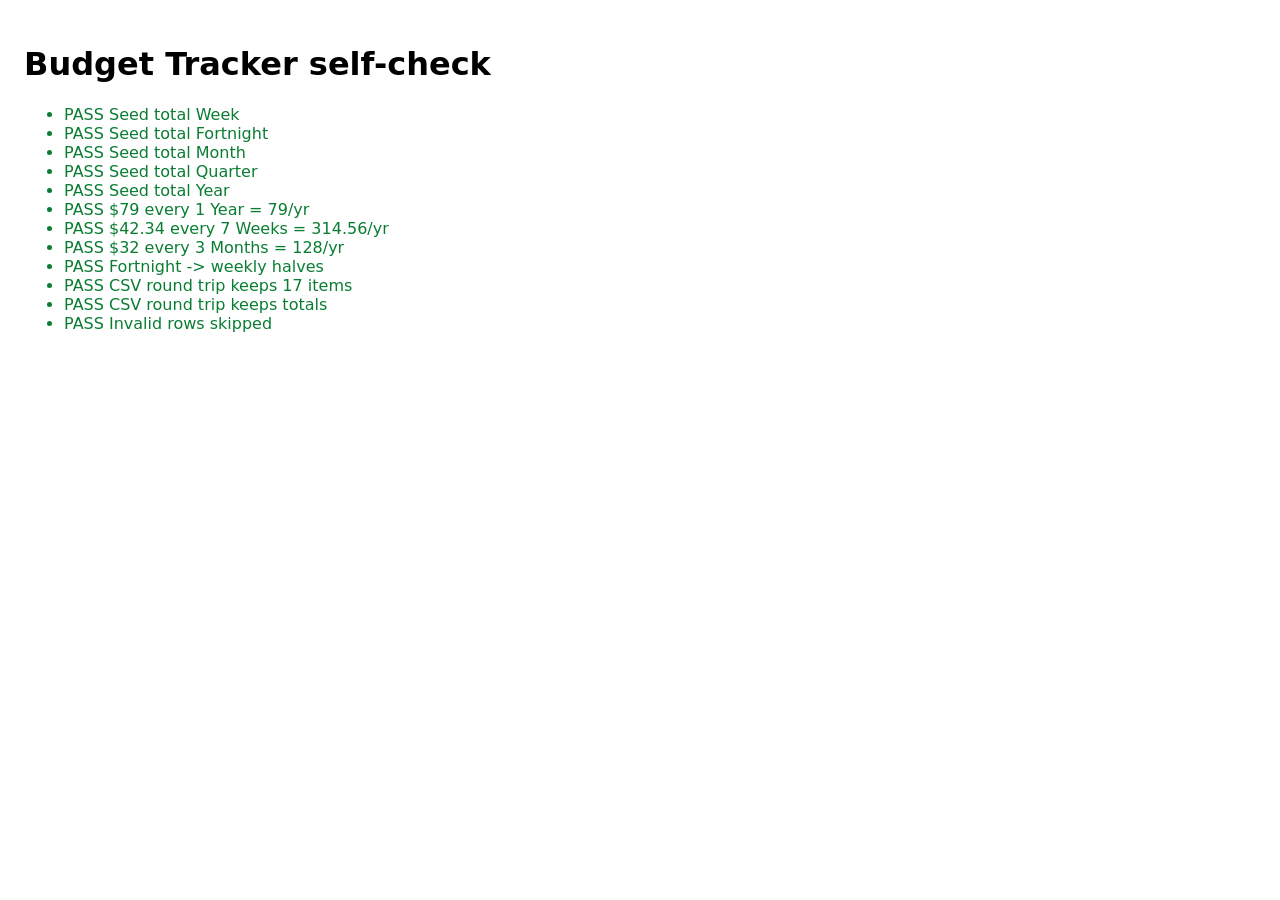
==== tests.html @ 8fd828fa "Budget Tracker PWA Co-Authored-By: Claude Sonnet 5.5 <noreply@anthropic.com>" ====
<!doctype html>
<html lang="en-AU">
<head>
  <meta charset="utf-8">
  <meta name="viewport" content="width=device-width, initial-scale=1">
  <title>Budget Tracker tests</title>
  <style>body{font:16px system-ui;padding:16px}.pass{color:#0a7d33}.fail{color:#b42318;font-weight:700}</style>
</head>
<body>
<h1>Budget Tracker self-check</h1>
<ul id="out"></ul>
<script src="app.js"></script>
<script>
  // Fails loudly: any failed check turns the page red, logs an error and throws.
  const C = window.BudgetCalc;
  const results = [];
  const check = (name, ok, detail) => results.push({ name, ok, detail });
  const near = (a, b, tol = 0.005) => Math.abs(a - b) < tol;

  const t = C.totalsByPeriod(C.seedItems());
  const expected = { Week: 365.18, Fortnight: 730.37, Month: 1582.46, Quarter: 4747.39, Year: 18989.55 };
  for (const p of Object.keys(expected)) check('Seed total ' + p, near(t[p], expected[p], 0.01), `got ${t[p]}, expected ~${expected[p]}`);

  const y = (cost, every, period) => C.yearlyCost({ cost, every, period });
  check('$79 every 1 Year = 79/yr', near(y(79, 1, 'Year'), 79), y(79, 1, 'Year'));
  check('$42.34 every 7 Weeks = 314.56/yr', near(y(42.34, 7, 'Week'), 42.34 * 52 / 7), y(42.34, 7, 'Week'));
  check('$32 every 3 Months = 128/yr', near(y(32, 3, 'Month'), 128), y(32, 3, 'Month'));
  check('Fortnight -> weekly halves', near(C.costForPeriod({ cost: 100, every: 1, period: 'Fortnight' }, 'Week'), 50), '');

  const rt = C.parseImport(C.toCSV(C.seedItems()), 'x.csv');
  check('CSV round trip keeps 17 items', rt.items.length === 17 && rt.skipped === 0, JSON.stringify(rt.skipped));
  check('CSV round trip keeps totals', near(C.totalsByPeriod(rt.items).Year, t.Year, 1e-6), '');
  check('Invalid rows skipped', C.parseImport('name,cost,every,period\nA,-1,1,Month\nB,5,0,Month\nC,5,1,Month', 'x.csv').items.length === 1, '');

  const ul = document.getElementById('out');
  results.forEach((r) => {
    const li = document.createElement('li');
    li.className = r.ok ? 'pass' : 'fail';
    li.textContent = (r.ok ? 'PASS ' : 'FAIL ') + r.name + (r.ok ? '' : ' — ' + r.detail);
    ul.appendChild(li);
  });
  const failed = results.filter((r) => !r.ok);
  document.title = (failed.length ? 'FAIL' : 'PASS') + ' — Budget Tracker tests';
  if (failed.length) {
    document.body.style.background = '#fdeceb';
    console.error('TESTS FAILED', failed);
    throw new Error(failed.length + ' test(s) failed');
  }
  console.log('All ' + results.length + ' tests passed');
</script>
</body>
</html>
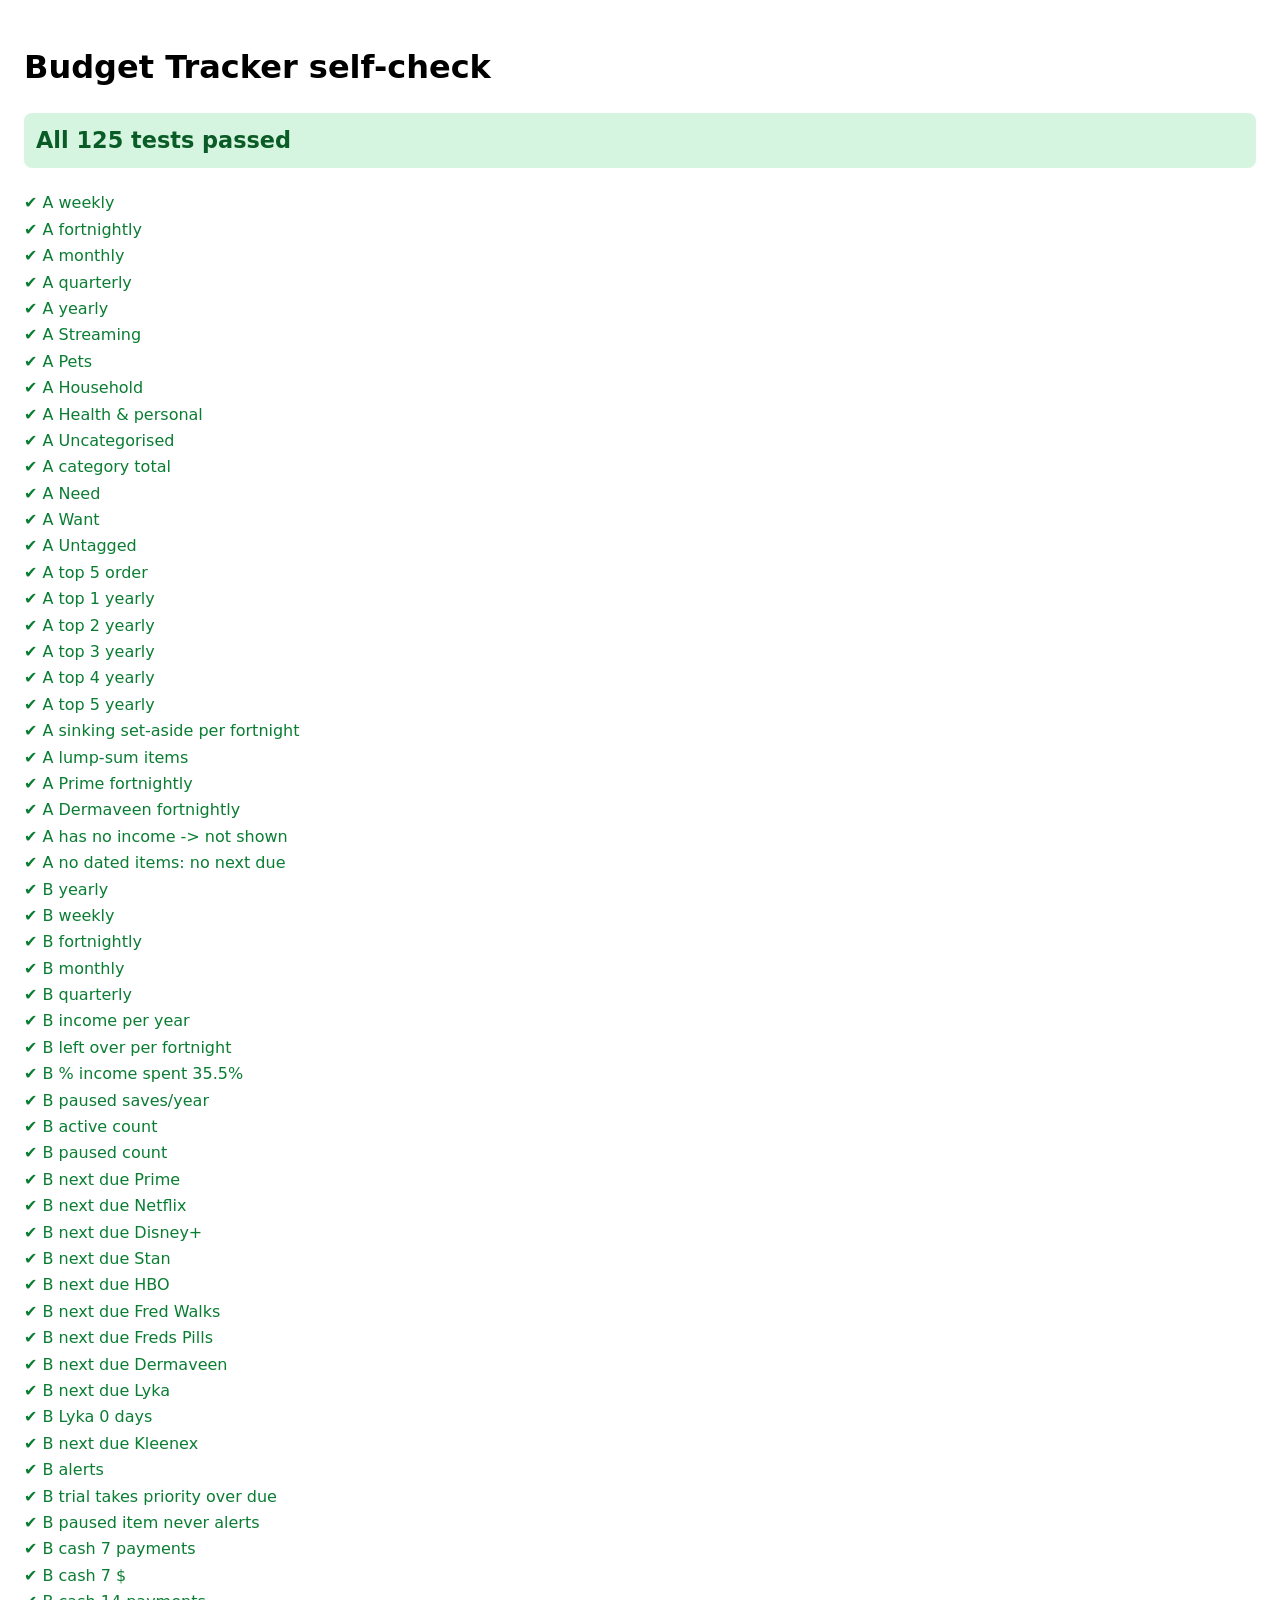
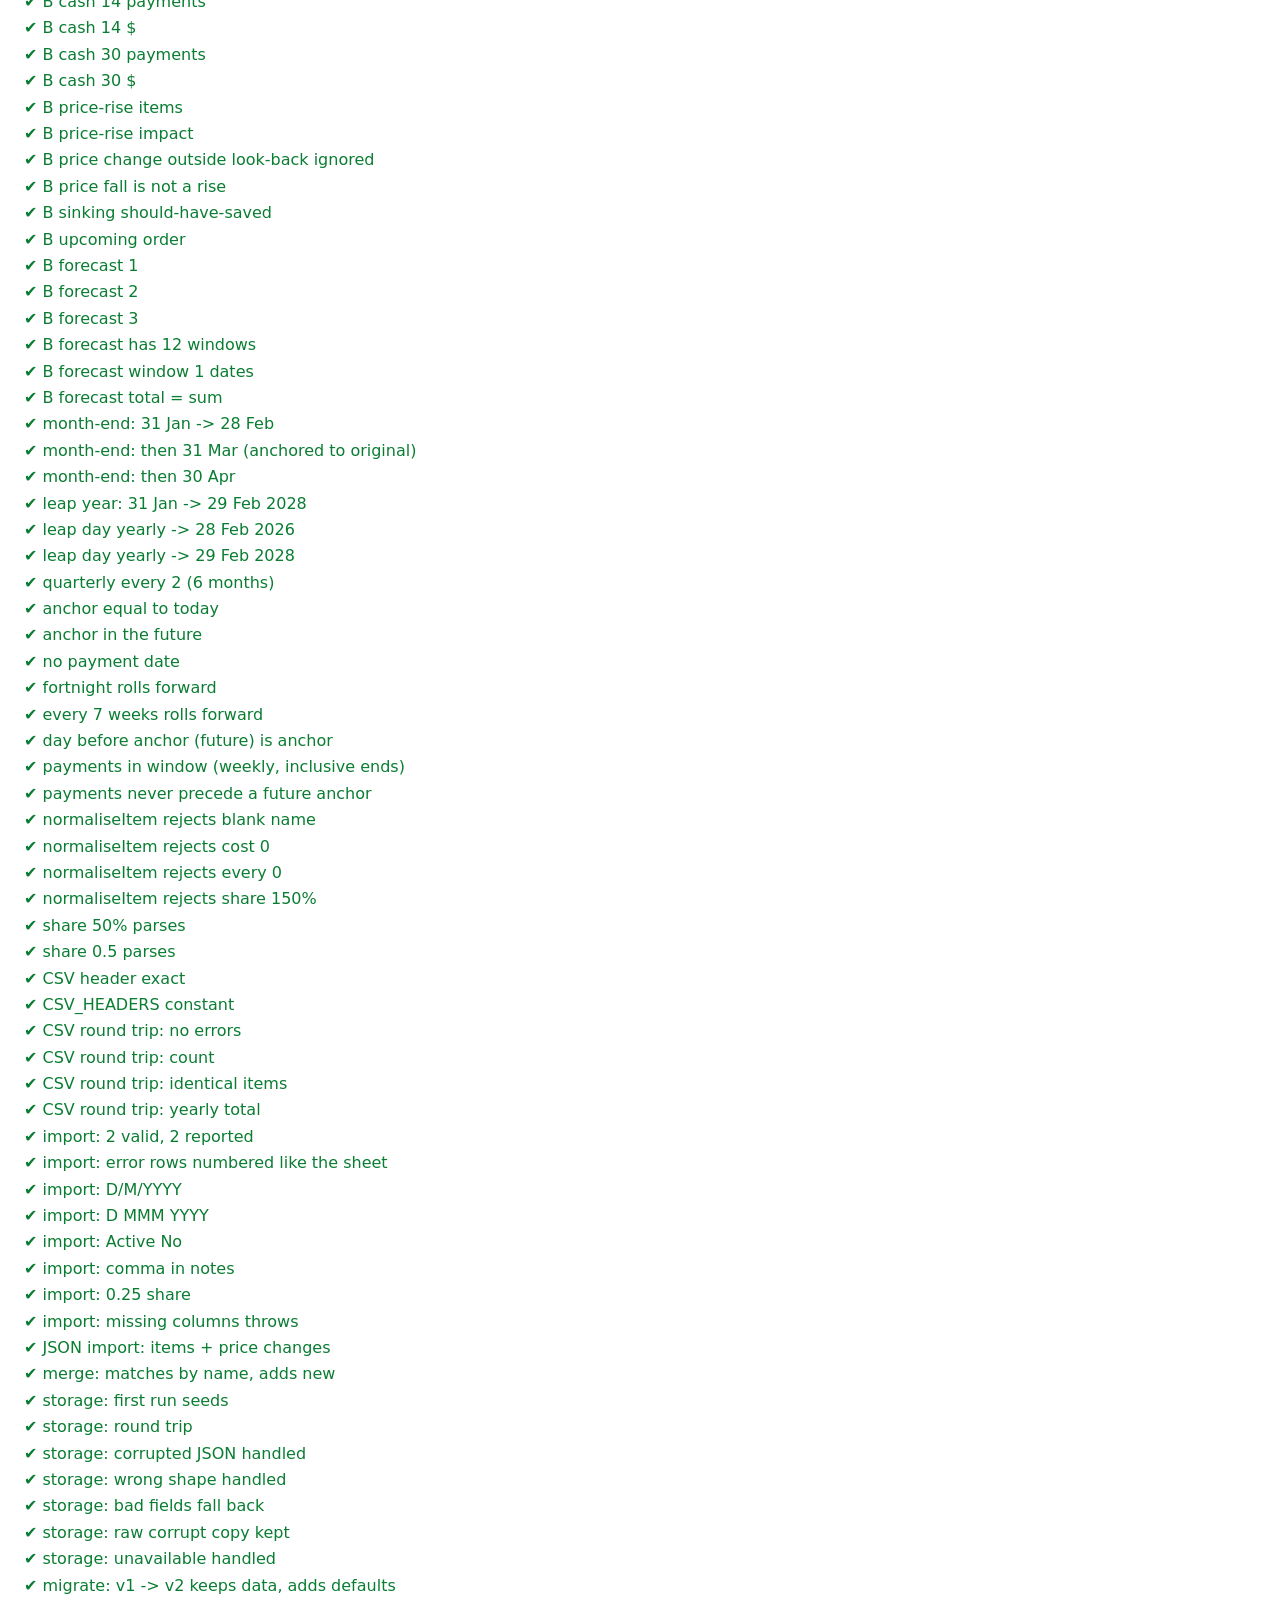
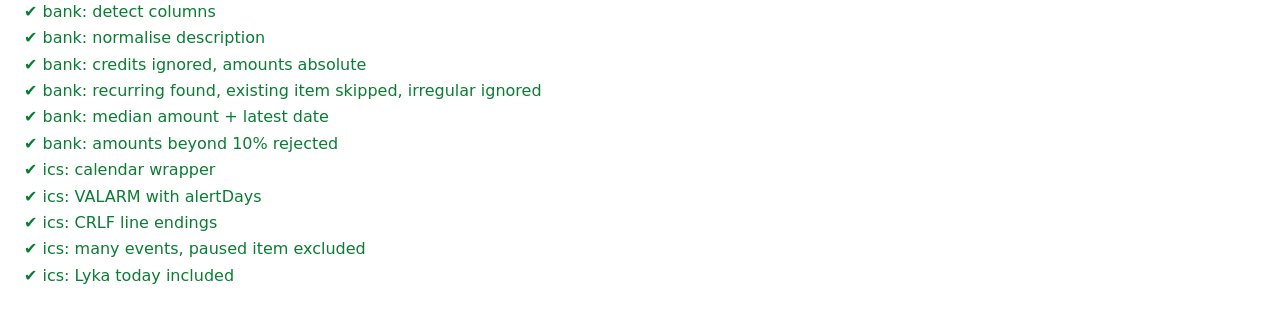
==== commit d260f941: "Full spreadsheet-parity app: income, due dates, alerts, forecast, sinking fund, price history, CSV/I" ====
--- a/tests.html
+++ b/tests.html
@@ -4,49 +4,36 @@
   <meta charset="utf-8">
   <meta name="viewport" content="width=device-width, initial-scale=1">
   <title>Budget Tracker tests</title>
-  <style>body{font:16px system-ui;padding:16px}.pass{color:#0a7d33}.fail{color:#b42318;font-weight:700}</style>
+  <style>
+    body { font: 16px/1.4 system-ui, sans-serif; padding: 16px; }
+    #summary { font-size: 1.4rem; font-weight: 700; padding: 12px; border-radius: 8px; }
+    .allpass { background: #d6f5e0; color: #0a5c26; } .somefail { background: #fdeceb; color: #b42318; }
+    ul { padding-left: 0; list-style: none; } li { padding: 2px 0; }
+    .pass { color: #0a7d33; } .fail { color: #b42318; font-weight: 700; }
+  </style>
 </head>
 <body>
 <h1>Budget Tracker self-check</h1>
+<p id="summary">Running…</p>
 <ul id="out"></ul>
-<script src="app.js"></script>
-<script>
+<script type="module">
+  import { runTests } from './js/tests-core.js';
   // Fails loudly: any failed check turns the page red, logs an error and throws.
-  const C = window.BudgetCalc;
-  const results = [];
-  const check = (name, ok, detail) => results.push({ name, ok, detail });
-  const near = (a, b, tol = 0.005) => Math.abs(a - b) < tol;
-
-  const t = C.totalsByPeriod(C.seedItems());
-  const expected = { Week: 365.18, Fortnight: 730.37, Month: 1582.46, Quarter: 4747.39, Year: 18989.55 };
-  for (const p of Object.keys(expected)) check('Seed total ' + p, near(t[p], expected[p], 0.01), `got ${t[p]}, expected ~${expected[p]}`);
-
-  const y = (cost, every, period) => C.yearlyCost({ cost, every, period });
-  check('$79 every 1 Year = 79/yr', near(y(79, 1, 'Year'), 79), y(79, 1, 'Year'));
-  check('$42.34 every 7 Weeks = 314.56/yr', near(y(42.34, 7, 'Week'), 42.34 * 52 / 7), y(42.34, 7, 'Week'));
-  check('$32 every 3 Months = 128/yr', near(y(32, 3, 'Month'), 128), y(32, 3, 'Month'));
-  check('Fortnight -> weekly halves', near(C.costForPeriod({ cost: 100, every: 1, period: 'Fortnight' }, 'Week'), 50), '');
-
-  const rt = C.parseImport(C.toCSV(C.seedItems()), 'x.csv');
-  check('CSV round trip keeps 17 items', rt.items.length === 17 && rt.skipped === 0, JSON.stringify(rt.skipped));
-  check('CSV round trip keeps totals', near(C.totalsByPeriod(rt.items).Year, t.Year, 1e-6), '');
-  check('Invalid rows skipped', C.parseImport('name,cost,every,period\nA,-1,1,Month\nB,5,0,Month\nC,5,1,Month', 'x.csv').items.length === 1, '');
-
+  const results = runTests();
   const ul = document.getElementById('out');
-  results.forEach((r) => {
+  for (const r of results) {
     const li = document.createElement('li');
     li.className = r.ok ? 'pass' : 'fail';
-    li.textContent = (r.ok ? 'PASS ' : 'FAIL ') + r.name + (r.ok ? '' : ' — ' + r.detail);
+    li.textContent = (r.ok ? '✔ ' : '✘ ') + r.name + (r.ok ? '' : ' — ' + r.detail);
     ul.appendChild(li);
-  });
+  }
   const failed = results.filter((r) => !r.ok);
+  const s = document.getElementById('summary');
+  s.textContent = failed.length ? `${failed.length} of ${results.length} FAILED` : `All ${results.length} tests passed`;
+  s.className = failed.length ? 'somefail' : 'allpass';
   document.title = (failed.length ? 'FAIL' : 'PASS') + ' — Budget Tracker tests';
-  if (failed.length) {
-    document.body.style.background = '#fdeceb';
-    console.error('TESTS FAILED', failed);
-    throw new Error(failed.length + ' test(s) failed');
-  }
-  console.log('All ' + results.length + ' tests passed');
+  if (failed.length) { console.error('TESTS FAILED', failed); throw new Error(failed.length + ' test(s) failed'); }
+  console.log(`All ${results.length} tests passed`);
 </script>
 </body>
 </html>
